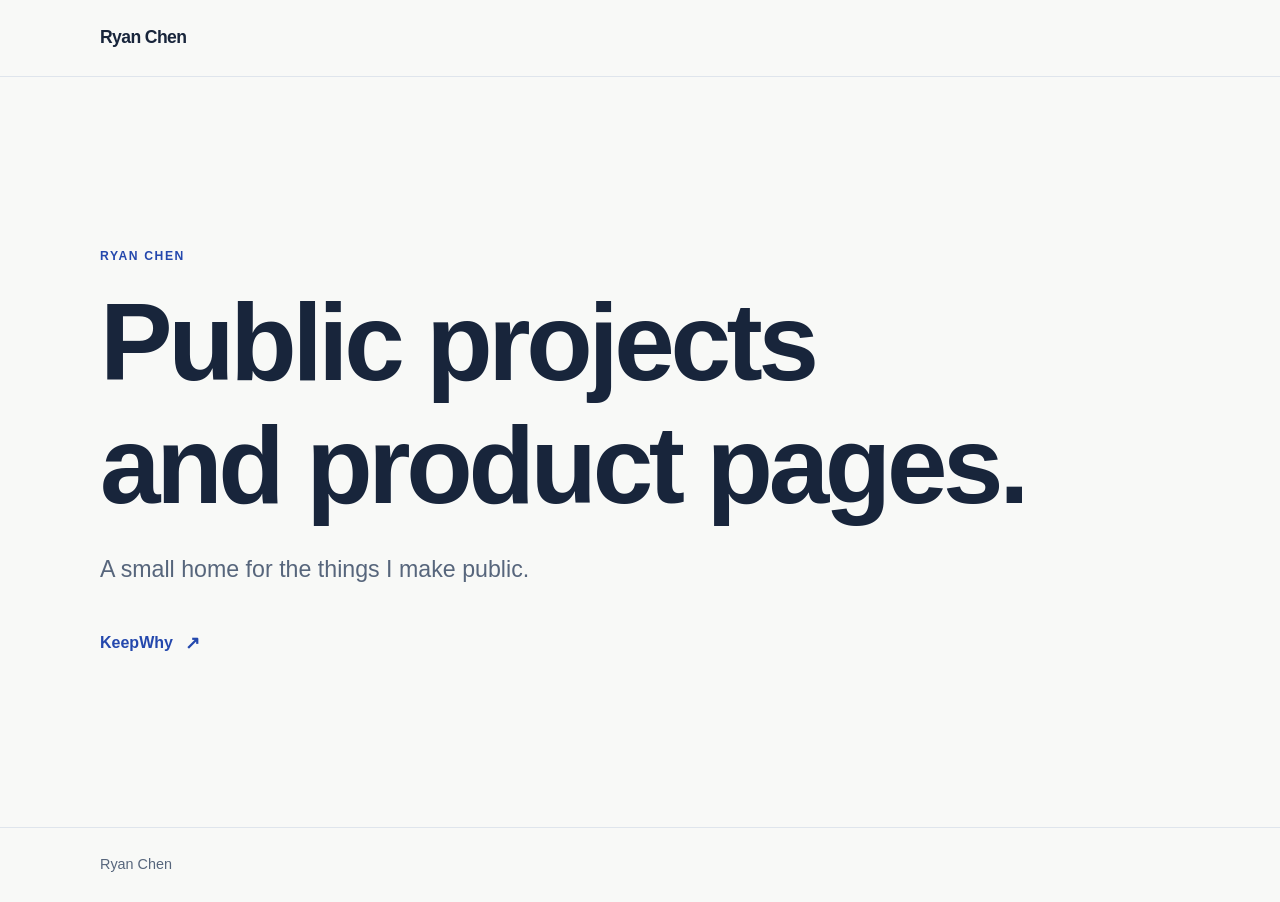
==== index.html @ d6aa6e75 "feat: publish KeepWhy public pages" ====
<!doctype html>
<html lang="en">
<head>
  <meta charset="utf-8">
  <meta name="viewport" content="width=device-width, initial-scale=1">
  <meta name="description" content="Public projects and product pages by Ryan Chen.">
  <title>Ryan Chen</title>
  <link rel="stylesheet" href="/styles.css">
</head>
<body>
  <header class="site-header"><div class="shell"><a class="brand" href="/">Ryan Chen</a></div></header>
  <main class="shell root-main">
    <p class="eyebrow">Ryan Chen</p>
    <h1>Public projects<br>and product pages.</h1>
    <p class="root-intro">A small home for the things I make public.</p>
    <div><a class="text-link" href="/keepwhy/">KeepWhy</a></div>
  </main>
  <footer class="site-footer"><div class="shell"><p>Ryan Chen</p></div></footer>
</body>
</html>
---- styles.css ----
:root {
  color-scheme: light;
  --paper: #f8f9f7;
  --surface: #ffffff;
  --ink: #18253b;
  --muted: #57667c;
  --blue: #315bd5;
  --blue-deep: #2448ad;
  --line: #dfe5ec;
}

* { box-sizing: border-box; }
html { scroll-behavior: smooth; }
body {
  margin: 0;
  background: var(--paper);
  color: var(--ink);
  font-family: -apple-system, BlinkMacSystemFont, "Segoe UI", sans-serif;
  -webkit-font-smoothing: antialiased;
  line-height: 1.65;
}
a { color: var(--blue-deep); text-underline-offset: .18em; }
a:hover { color: var(--blue); }
a:focus-visible { outline: 3px solid var(--blue); outline-offset: 4px; border-radius: 3px; }
.shell { width: min(100% - 48px, 1080px); margin-inline: auto; }
.site-header { border-bottom: 1px solid var(--line); }
.site-header .shell { min-height: 76px; display: flex; align-items: center; justify-content: space-between; gap: 24px; }
.brand { color: var(--ink); font-size: 1.1rem; font-weight: 720; letter-spacing: -.035em; text-decoration: none; white-space: nowrap; }
.nav { display: flex; flex-wrap: wrap; gap: 10px 26px; font-size: .92rem; }
.nav a { color: var(--muted); text-decoration: none; }
.nav a:hover, .nav a[aria-current="page"] { color: var(--blue-deep); }
.root-main { min-height: calc(100dvh - 150px); display: grid; align-content: center; padding-block: 88px; }
.eyebrow { margin: 0 0 16px; color: var(--blue-deep); font-size: .76rem; font-weight: 700; letter-spacing: .13em; text-transform: uppercase; }
h1, h2, h3 { line-height: 1.13; letter-spacing: -.04em; }
h1 { margin: 0; font-size: clamp(3.4rem, 9vw, 6.8rem); font-weight: 720; }
.root-intro { max-width: 36rem; margin: 22px 0 40px; color: var(--muted); font-size: clamp(1.15rem, 2.3vw, 1.45rem); }
.text-link { display: inline-flex; align-items: center; gap: 12px; font-weight: 650; text-decoration: none; }
.text-link::after { content: "↗"; font-size: 1.1em; }
.hero { padding-block: clamp(88px, 13vw, 156px) 104px; }
.hero h1 { max-width: 850px; }
.hero .zh { display: block; margin-top: 18px; color: var(--blue-deep); font-size: clamp(1.45rem, 3vw, 2.2rem); font-weight: 560; letter-spacing: -.045em; }
.hero-copy { max-width: 650px; margin: 32px 0 0; color: var(--muted); font-size: clamp(1.13rem, 2vw, 1.37rem); line-height: 1.85; }
.product-section { border-top: 1px solid var(--line); padding-block: 64px 78px; }
.section-grid { display: grid; grid-template-columns: minmax(180px, .65fr) minmax(0, 1.35fr); gap: clamp(30px, 8vw, 100px); }
.section-grid h2 { margin: 0; font-size: 1.6rem; }
.feature-list { display: grid; grid-template-columns: repeat(2, minmax(0, 1fr)); gap: 0 40px; margin: 0; padding: 0; list-style: none; }
.feature-list li { padding: 16px 0; border-top: 1px solid var(--line); font-size: 1.08rem; }
.disclosure { max-width: 620px; margin: 0; color: var(--muted); font-size: 1.05rem; }
.disclosure + .disclosure { margin-top: 18px; }
.site-footer { border-top: 1px solid var(--line); color: var(--muted); }
.site-footer .shell { min-height: 74px; display: flex; align-items: center; justify-content: space-between; gap: 16px; font-size: .9rem; }
.site-footer p { margin: 0; }
.footer-links { display: flex; flex-wrap: wrap; gap: 10px 24px; }
.content-page { width: min(100% - 48px, 720px); margin: 0 auto; padding-block: 72px 110px; }
.content-page h1 { font-size: clamp(2.55rem, 6vw, 4.1rem); }
.page-lead { margin: 18px 0 52px; color: var(--muted); font-size: 1.08rem; }
.policy { overflow-wrap: anywhere; }
.policy h2 { margin: 54px 0 18px; font-size: 1.55rem; }
.policy p { margin: 0 0 18px; }
.policy ul { padding-left: 1.4rem; }
.policy li { margin: 8px 0; }
.policy code { font-size: .92em; background: #edf1f5; padding: .13em .34em; border-radius: 4px; }
.support-topics { margin: 0 0 36px; padding-left: 1.3rem; }
.support-topics li { margin: 8px 0; }
.contact-block { border-top: 1px solid var(--line); padding-top: 28px; }
.contact-block p { margin: 0 0 10px; }
@media (max-width: 680px) {
  .shell, .content-page { width: min(100% - 36px, 1080px); }
  .site-header .shell { min-height: 68px; align-items: flex-start; flex-direction: column; justify-content: center; padding-block: 13px; gap: 6px; }
  .nav { gap: 8px 18px; }
  .root-main { min-height: calc(100dvh - 150px); }
  .hero { padding-block: 78px 80px; }
  .section-grid { grid-template-columns: 1fr; gap: 26px; }
  .feature-list { grid-template-columns: 1fr; }
  .site-footer .shell { align-items: flex-start; flex-direction: column; padding-block: 22px; }
  .content-page { padding-block: 56px 85px; }
}
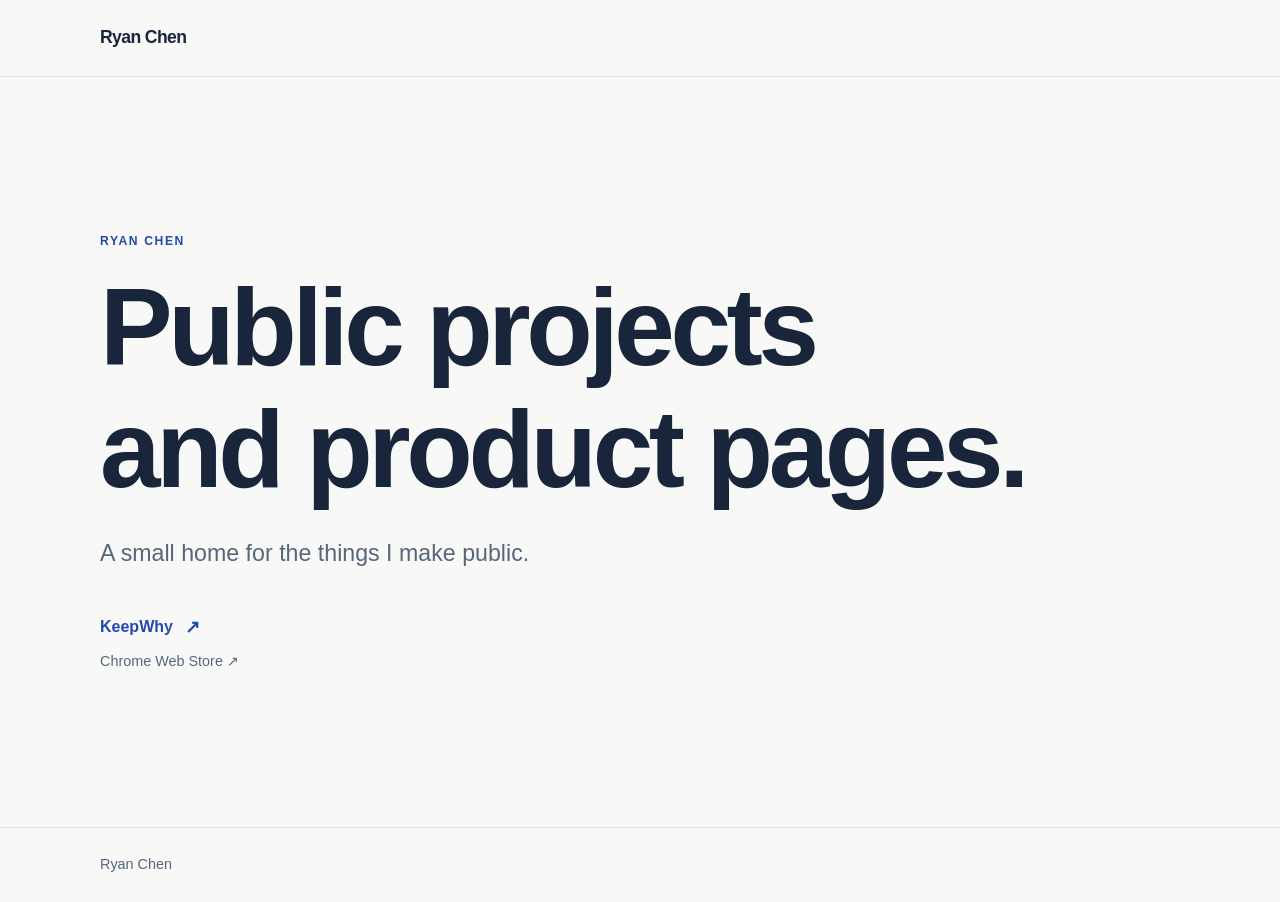
==== commit 30235701: "feat: add KeepWhy Chrome Web Store links" ====
--- a/index.html
+++ b/index.html
@@ -5,6 +5,8 @@
   <meta name="viewport" content="width=device-width, initial-scale=1">
   <meta name="description" content="Public projects and product pages by Ryan Chen.">
   <title>Ryan Chen</title>
+  <link rel="icon" type="image/png" sizes="32x32" href="/favicon.png">
+  <link rel="icon" type="image/svg+xml" href="/favicon.svg">
   <link rel="stylesheet" href="/styles.css">
 </head>
 <body>
@@ -13,7 +15,7 @@
     <p class="eyebrow">Ryan Chen</p>
     <h1>Public projects<br>and product pages.</h1>
     <p class="root-intro">A small home for the things I make public.</p>
-    <div><a class="text-link" href="/keepwhy/">KeepWhy</a></div>
+    <div><a class="text-link" href="/keepwhy/">KeepWhy</a><p class="root-store"><a href="https://chromewebstore.google.com/detail/keepwhy/lhbjpjcpfcjhnpeenldkhgpebkfkfhkk" target="_blank" rel="noopener noreferrer">Chrome Web Store ↗</a></p></div>
   </main>
   <footer class="site-footer"><div class="shell"><p>Ryan Chen</p></div></footer>
 </body>
--- a/styles.css
+++ b/styles.css
@@ -34,12 +34,19 @@
 h1, h2, h3 { line-height: 1.13; letter-spacing: -.04em; }
 h1 { margin: 0; font-size: clamp(3.4rem, 9vw, 6.8rem); font-weight: 720; }
 .root-intro { max-width: 36rem; margin: 22px 0 40px; color: var(--muted); font-size: clamp(1.15rem, 2.3vw, 1.45rem); }
+.root-store { margin: 8px 0 0; font-size: .9rem; }
+.root-store a { color: var(--muted); text-decoration: none; }
+.root-store a:hover { color: var(--blue-deep); }
 .text-link { display: inline-flex; align-items: center; gap: 12px; font-weight: 650; text-decoration: none; }
 .text-link::after { content: "↗"; font-size: 1.1em; }
-.hero { padding-block: clamp(88px, 13vw, 156px) 104px; }
+.hero { padding-block: clamp(72px, 7vw, 104px) 104px; }
 .hero h1 { max-width: 850px; }
 .hero .zh { display: block; margin-top: 18px; color: var(--blue-deep); font-size: clamp(1.45rem, 3vw, 2.2rem); font-weight: 560; letter-spacing: -.045em; }
 .hero-copy { max-width: 650px; margin: 32px 0 0; color: var(--muted); font-size: clamp(1.13rem, 2vw, 1.37rem); line-height: 1.85; }
+.hero-install { margin-top: 32px; }
+.store-button { display: inline-flex; align-items: center; justify-content: center; min-height: 46px; padding: 9px 23px; border-radius: 10px; background: var(--blue); color: #fff; font-size: .98rem; font-weight: 650; text-decoration: none; }
+.store-button:hover { background: var(--blue-deep); color: #fff; }
+.store-meta { margin: 9px 0 0; color: var(--muted); font-size: .83rem; }
 .product-section { border-top: 1px solid var(--line); padding-block: 64px 78px; }
 .section-grid { display: grid; grid-template-columns: minmax(180px, .65fr) minmax(0, 1.35fr); gap: clamp(30px, 8vw, 100px); }
 .section-grid h2 { margin: 0; font-size: 1.6rem; }
@@ -62,6 +69,7 @@
 .policy code { font-size: .92em; background: #edf1f5; padding: .13em .34em; border-radius: 4px; }
 .support-topics { margin: 0 0 36px; padding-left: 1.3rem; }
 .support-topics li { margin: 8px 0; }
+.support-store { margin: 0 0 34px; font-size: .95rem; }
 .contact-block { border-top: 1px solid var(--line); padding-top: 28px; }
 .contact-block p { margin: 0 0 10px; }
 @media (max-width: 680px) {
